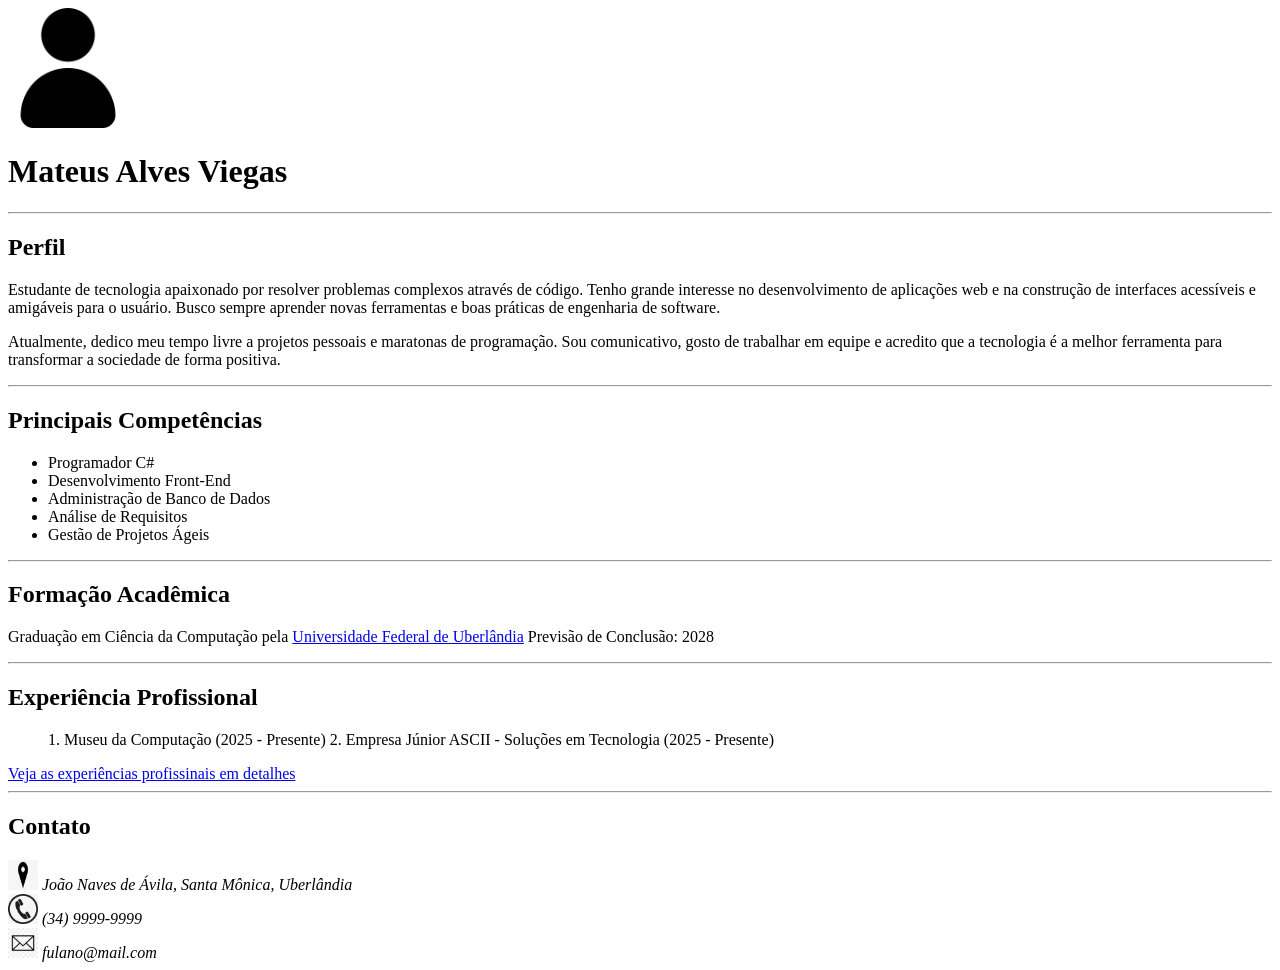
==== Tarefa1/index.html @ d61ad5db "Comit" ====
<!DOCTYPE html>
<html lang="pt-BR">

<head>
    <meta charset="UTF-8">
    <title>Currículo de Mateus Alves Viegas</title>
</head>

<body>

    <img src="images/avatar.png" alt="Avatar do Mateus" width="120" height="120">
    <h1>Mateus Alves Viegas</h1>

    <hr>

    <h2>Perfil</h2>
    <p>Estudante de tecnologia apaixonado por resolver problemas complexos através de código. Tenho grande interesse no
        desenvolvimento de aplicações web e na construção de interfaces acessíveis e amigáveis para o usuário. Busco
        sempre aprender novas ferramentas e boas práticas de engenharia de software.</p>
    <p>Atualmente, dedico meu tempo livre a projetos pessoais e maratonas de programação. Sou comunicativo, gosto de
        trabalhar em equipe e acredito que a tecnologia é a melhor ferramenta para transformar a sociedade de forma
        positiva.</p>
    <hr>

    <h2>Principais Competências</h2>
    <ul>
        <li>Programador C#</li>
        <li>Desenvolvimento Front-End</li>
        <li>Administração de Banco de Dados</li>
        <li>Análise de Requisitos</li>
        <li>Gestão de Projetos Ágeis</li>
    </ul>

    <hr>

    <h2>Formação Acadêmica</h2>
    <p> Graduação em Ciência da Computação pela <a href="https://ufu.br">Universidade Federal de Uberlândia</a></a>
        Previsão de Conclusão: 2028</p>

    <hr>

    <h2>Experiência Profissional</h2>
    <ol>
        1. Museu da Computação (2025 - Presente) 2. Empresa Júnior ASCII - Soluções em Tecnologia (2025 - Presente)
    </ol>
    <a href="experiencia.html">Veja as experiências profissinais em detalhes</a>

    <hr>

    <h2>Contato</h2>
    <address>
        <img src="images/location.png" alt="Ícone de Endereço" width="30" height="30"> João Naves de Ávila, Santa
        Mônica, Uberlândia<br>
        <img src="images/phone.png" alt="Ícone de Telefone" width="30" height="30"> (34) 9999-9999<br>
        <img src="images/email.png" alt="Ícone de E-mail" width="30" height="30"> fulano@mail.com
    </address>

</body>

</html>
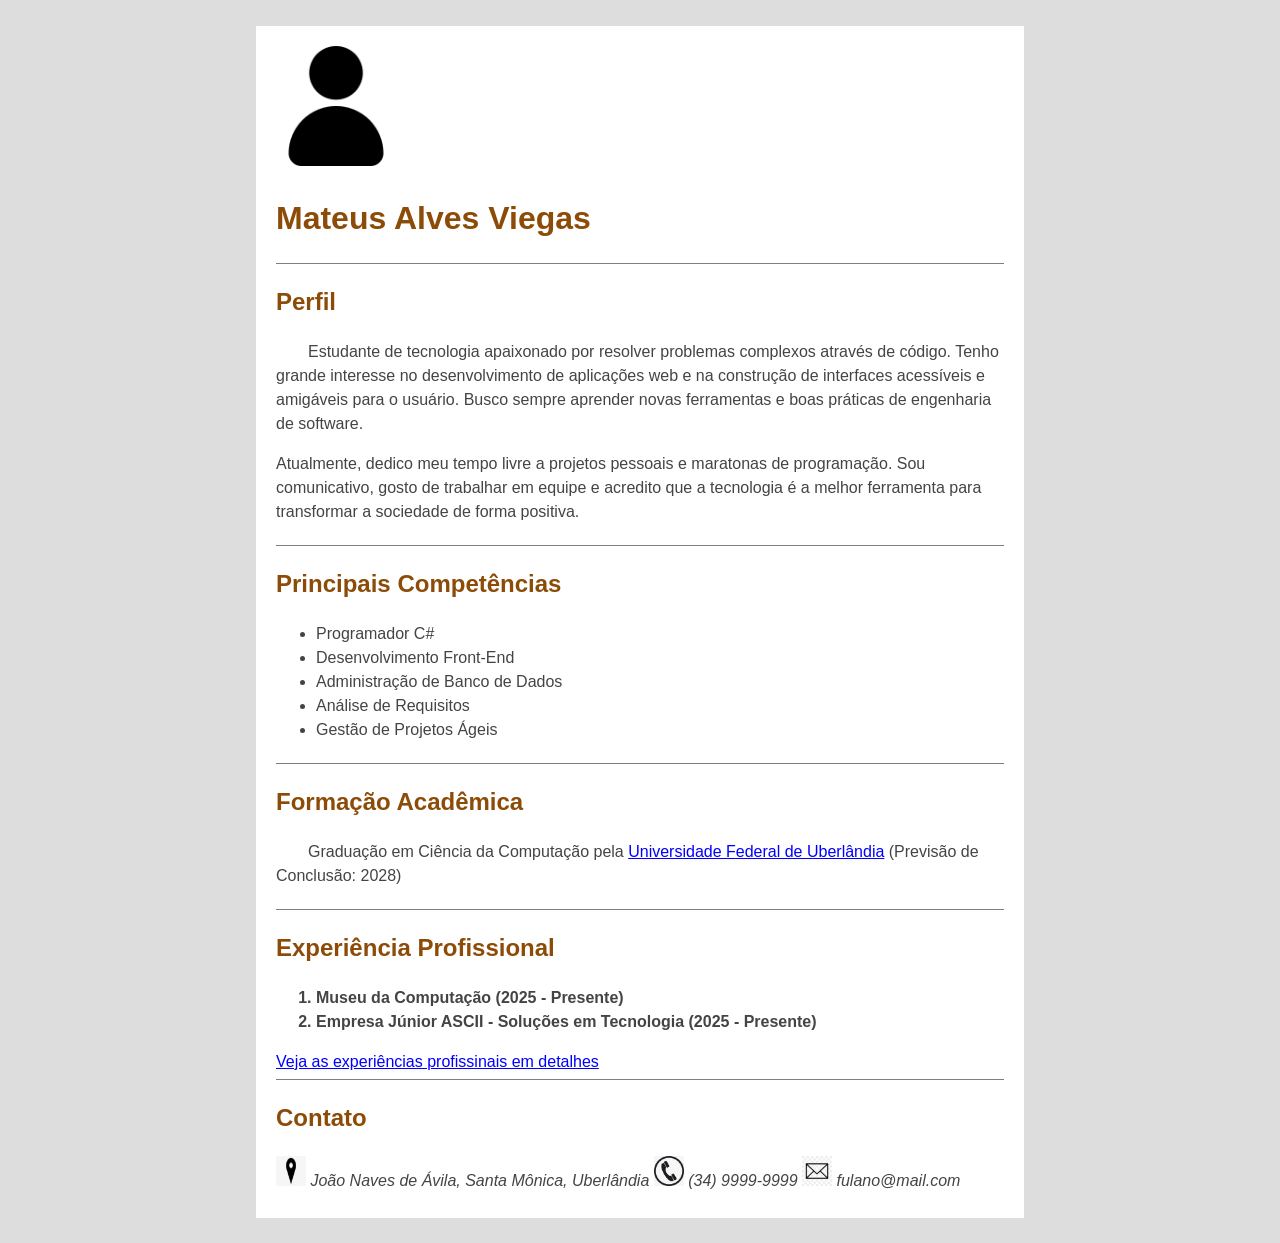
==== commit 9a71cae2: "Css" ====
--- a/Tarefa1/index.html
+++ b/Tarefa1/index.html
@@ -4,56 +4,61 @@
 <head>
     <meta charset="UTF-8">
     <title>Currículo de Mateus Alves Viegas</title>
+    <link rel="stylesheet" href="style.css">
 </head>
 
 <body>
 
-    <img src="images/avatar.png" alt="Avatar do Mateus" width="120" height="120">
-    <h1>Mateus Alves Viegas</h1>
+    <main>
+        <img src="images/avatar.png" alt="Avatar do Mateus" width="120" height="120">
+        <h1>Mateus Alves Viegas</h1>
 
-    <hr>
+        <section>
+            <h2>Perfil</h2>
+            <p>Estudante de tecnologia apaixonado por resolver problemas complexos através de código. Tenho grande
+                interesse no desenvolvimento de aplicações web e na construção de interfaces acessíveis e amigáveis para
+                o usuário. Busco sempre aprender novas ferramentas e boas práticas de engenharia de software.</p>
+            <p>Atualmente, dedico meu tempo livre a projetos pessoais e maratonas de programação. Sou comunicativo,
+                gosto de trabalhar em equipe e acredito que a tecnologia é a melhor ferramenta para transformar a
+                sociedade de forma positiva.</p>
+        </section>
 
-    <h2>Perfil</h2>
-    <p>Estudante de tecnologia apaixonado por resolver problemas complexos através de código. Tenho grande interesse no
-        desenvolvimento de aplicações web e na construção de interfaces acessíveis e amigáveis para o usuário. Busco
-        sempre aprender novas ferramentas e boas práticas de engenharia de software.</p>
-    <p>Atualmente, dedico meu tempo livre a projetos pessoais e maratonas de programação. Sou comunicativo, gosto de
-        trabalhar em equipe e acredito que a tecnologia é a melhor ferramenta para transformar a sociedade de forma
-        positiva.</p>
-    <hr>
+        <section>
+            <h2>Principais Competências</h2>
+            <ul>
+                <li>Programador C#</li>
+                <li>Desenvolvimento Front-End</li>
+                <li>Administração de Banco de Dados</li>
+                <li>Análise de Requisitos</li>
+                <li>Gestão de Projetos Ágeis</li>
+            </ul>
+        </section>
 
-    <h2>Principais Competências</h2>
-    <ul>
-        <li>Programador C#</li>
-        <li>Desenvolvimento Front-End</li>
-        <li>Administração de Banco de Dados</li>
-        <li>Análise de Requisitos</li>
-        <li>Gestão de Projetos Ágeis</li>
-    </ul>
+        <section>
+            <h2>Formação Acadêmica</h2>
+            <p>Graduação em Ciência da Computação pela <a href="https://ufu.br">Universidade Federal de Uberlândia</a>
+                (Previsão de Conclusão: 2028)</p>
+        </section>
 
-    <hr>
+        <section id="experiencia">
+            <h2>Experiência Profissional</h2>
+            <ol>
+                <li>Museu da Computação (2025 - Presente)</li>
+                <li>Empresa Júnior ASCII - Soluções em Tecnologia (2025 - Presente)</li>
+            </ol>
+            <a href="experiencia.html">Veja as experiências profissinais em detalhes</a>
+        </section>
 
-    <h2>Formação Acadêmica</h2>
-    <p> Graduação em Ciência da Computação pela <a href="https://ufu.br">Universidade Federal de Uberlândia</a></a>
-        Previsão de Conclusão: 2028</p>
-
-    <hr>
-
-    <h2>Experiência Profissional</h2>
-    <ol>
-        1. Museu da Computação (2025 - Presente) 2. Empresa Júnior ASCII - Soluções em Tecnologia (2025 - Presente)
-    </ol>
-    <a href="experiencia.html">Veja as experiências profissinais em detalhes</a>
-
-    <hr>
-
-    <h2>Contato</h2>
-    <address>
-        <img src="images/location.png" alt="Ícone de Endereço" width="30" height="30"> João Naves de Ávila, Santa
-        Mônica, Uberlândia<br>
-        <img src="images/phone.png" alt="Ícone de Telefone" width="30" height="30"> (34) 9999-9999<br>
-        <img src="images/email.png" alt="Ícone de E-mail" width="30" height="30"> fulano@mail.com
-    </address>
+        <section>
+            <h2>Contato</h2>
+            <address>
+                <img src="images/location.png" alt="Ícone de Endereço" width="30" height="30"> João Naves de Ávila,
+                Santa Mônica, Uberlândia
+                <img src="images/phone.png" alt="Ícone de Telefone" width="30" height="30"> (34) 9999-9999
+                <img src="images/email.png" alt="Ícone de E-mail" width="30" height="30"> fulano@mail.com
+            </address>
+        </section>
+    </main>
 
 </body>
 
--- a/Tarefa1/style.css
+++ b/Tarefa1/style.css
@@ -0,0 +1,46 @@
+body {
+    background-color: #ddd;
+    font-family: Helvetica;
+    color: #444;
+    line-height: 1.5;
+    width: 60%;
+    margin: 0 auto;
+    padding: 2% 0;
+}
+
+main {
+    background-color: white;
+    padding: 20px;
+}
+
+h1,
+h2 {
+    color: rgb(140, 76, 8);
+}
+
+section h2+p {
+    text-indent: 2rem;
+}
+
+#experiencia li {
+    font-weight: bold;
+}
+
+a:link {
+    color: blue;
+}
+
+a:visited {
+    color: purple;
+}
+
+a:hover {
+    color: rgb(140, 76, 8);
+    text-decoration: underline;
+}
+
+section {
+    margin-top: 0px;
+    padding-bottom: 5px;
+    border-top: solid 1px gray;
+}
